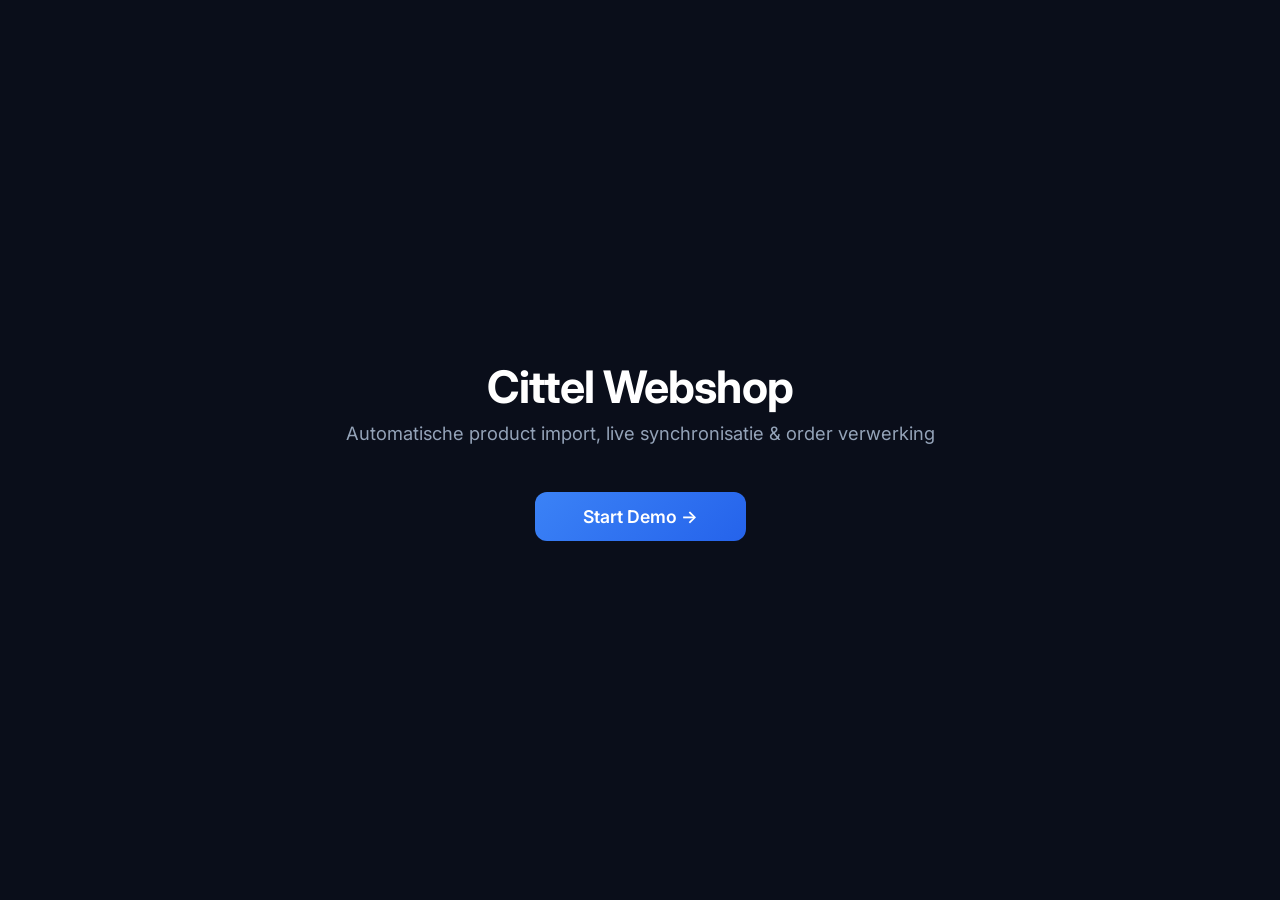
==== docs/cittel-demo.html @ e97b80b8 "@ Add Cittel demo page, make cards visually clickable - Add cittel-demo.html (webshop data flow inte" ====
<!DOCTYPE html>
<html lang="nl">
<head>
<meta charset="UTF-8">
<meta name="viewport" content="width=device-width, initial-scale=1.0">
<title>Cittel,Systeemarchitectuur</title>
<style>
  @import url('https://fonts.googleapis.com/css2?family=Inter:wght@300;400;500;600;700&display=swap');

  * { margin: 0; padding: 0; box-sizing: border-box; }

  body {
    font-family: 'Inter', -apple-system, sans-serif;
    background: #0a0e1a;
    color: #e2e8f0;
    overflow: hidden;
    height: 100vh;
    width: 100vw;
  }

  /* ── Canvas ── */
  .canvas {
    position: relative;
    width: 100vw;
    height: 100vh;
    display: flex;
    align-items: center;
    justify-content: center;
  }

  /* ── Achtergrond grid ── */
  .canvas::before {
    content: '';
    position: absolute;
    inset: 0;
    background-image:
      radial-gradient(circle at 1px 1px, rgba(255,255,255,0.03) 1px, transparent 0);
    background-size: 40px 40px;
  }

  /* ── Titel overlay ── */
  .title-overlay {
    position: absolute;
    inset: 0;
    display: flex;
    flex-direction: column;
    align-items: center;
    justify-content: center;
    z-index: 100;
    background: #0a0e1a;
    transition: opacity 0.8s ease, visibility 0.8s ease;
  }
  .title-overlay.hidden { opacity: 0; visibility: hidden; }

  .title-overlay img {
    width: 280px;
    margin-bottom: 2rem;
    filter: brightness(1.1);
  }
  .title-overlay h1 {
    font-size: 2.8rem;
    font-weight: 700;
    color: #fff;
    letter-spacing: -0.02em;
    margin-bottom: 0.5rem;
  }
  .title-overlay p {
    font-size: 1.15rem;
    color: #94a3b8;
    margin-bottom: 3rem;
  }
  .start-btn {
    padding: 14px 48px;
    background: linear-gradient(135deg, #3b82f6, #2563eb);
    color: #fff;
    border: none;
    border-radius: 12px;
    font-size: 1.1rem;
    font-weight: 600;
    cursor: pointer;
    transition: transform 0.2s, box-shadow 0.2s;
    font-family: inherit;
  }
  .start-btn:hover {
    transform: translateY(-2px);
    box-shadow: 0 8px 30px rgba(59,130,246,0.4);
  }

  /* ── Nodes ── */
  .node {
    position: absolute;
    padding: 18px 28px;
    border-radius: 16px;
    text-align: center;
    opacity: 0;
    transform: scale(0.8);
    transition: opacity 0.6s ease, transform 0.6s ease, box-shadow 0.4s ease;
    z-index: 10;
    min-width: 160px;
  }
  .node.visible {
    opacity: 1;
    transform: scale(1);
  }
  .node.active {
    box-shadow: 0 0 40px rgba(59,130,246,0.3);
  }
  .node-icon {
    font-size: 1.8rem;
    margin-bottom: 6px;
  }
  .node-label {
    font-weight: 600;
    font-size: 1rem;
    white-space: nowrap;
  }
  .node-sub {
    font-size: 0.75rem;
    color: #94a3b8;
    margin-top: 4px;
  }

  /* Node kleuren */
  .node-cp       { background: linear-gradient(135deg, #1e293b, #334155); border: 1px solid #475569; top: 42%; left: 8%; }
  .node-python   { background: linear-gradient(135deg, #1a1a2e, #16213e); border: 1px solid #3b82f6; top: 32%; left: 35%; }
  .node-woo      { background: linear-gradient(135deg, #1a1a2e, #1e1a2e); border: 1px solid #8b5cf6; top: 42%; right: 8%; }
  .node-icecat   { background: linear-gradient(135deg, #0f2027, #1a3a3a); border: 1px solid #14b8a6; top: 12%; left: 28%; }
  .node-butler   { background: linear-gradient(135deg, #1a1a0f, #2a2a1a); border: 1px solid #eab308; top: 12%; left: 48%; }
  .node-gemini   { background: linear-gradient(135deg, #1a0f2e, #2d1a4e); border: 1px solid #a78bfa; top: 12%; right: 14%; }
  .node-odoo     { background: linear-gradient(135deg, #1a0f1a, #2e1a2e); border: 1px solid #ec4899; bottom: 28%; right: 20%; }
  .node-klant    { background: linear-gradient(135deg, #0f1a0f, #1a2e1a); border: 1px solid #22c55e; bottom: 28%; right: 45%; }
  .node-webhook  { background: linear-gradient(135deg, #2e1a0f, #3e2a1a); border: 1px solid #f97316; top: 58%; left: 15%; }

  /* ── Verbindingslijnen (SVG) ── */
  svg.connections {
    position: absolute;
    inset: 0;
    width: 100%;
    height: 100%;
    z-index: 5;
    pointer-events: none;
  }
  .conn-line {
    stroke: #334155;
    stroke-width: 2;
    fill: none;
    stroke-dasharray: 8 4;
    opacity: 0;
    transition: opacity 0.6s ease;
  }
  .conn-line.visible { opacity: 0.6; }
  .conn-line.active {
    stroke: #3b82f6;
    opacity: 1;
    stroke-dasharray: none;
  }

  /* Animated dot along path */
  .flow-dot {
    fill: #3b82f6;
    opacity: 0;
    filter: drop-shadow(0 0 6px rgba(59,130,246,0.8));
  }
  .flow-dot.active {
    opacity: 1;
  }

  /* ── Info panel ── */
  .info-panel {
    position: absolute;
    bottom: 40px;
    left: 50%;
    transform: translateX(-50%);
    background: rgba(15, 23, 42, 0.95);
    backdrop-filter: blur(20px);
    border: 1px solid rgba(59,130,246,0.3);
    border-radius: 20px;
    padding: 24px 40px;
    max-width: 700px;
    width: 90%;
    text-align: center;
    z-index: 50;
    opacity: 0;
    transition: opacity 0.5s ease;
  }
  .info-panel.visible { opacity: 1; }
  .info-panel h3 {
    font-size: 1.15rem;
    color: #3b82f6;
    margin-bottom: 8px;
    font-weight: 600;
  }
  .info-panel p {
    font-size: 0.95rem;
    color: #cbd5e1;
    line-height: 1.6;
  }

  /* ── Stap indicator ── */
  .step-indicator {
    position: absolute;
    top: 30px;
    left: 50%;
    transform: translateX(-50%);
    display: flex;
    align-items: center;
    gap: 10px;
    z-index: 50;
    opacity: 0;
    transition: opacity 0.5s ease;
  }
  .step-indicator.visible { opacity: 1; }

  .step-group {
    display: flex;
    align-items: center;
    gap: 8px;
    opacity: 0;
    transform: translateY(-6px);
    transition: opacity 0.4s ease, transform 0.4s ease;
  }
  .step-group.visible { opacity: 1; transform: translateY(0); }

  .step-group-label {
    font-size: 0.65rem;
    text-transform: uppercase;
    letter-spacing: 0.08em;
    color: #475569;
    margin-right: 4px;
    white-space: nowrap;
  }

  .step-group-sep {
    width: 1px;
    height: 18px;
    background: #334155;
    margin: 0 4px;
    opacity: 0;
    transition: opacity 0.4s ease;
  }
  .step-group-sep.visible { opacity: 1; }

  .step-dot {
    width: 10px;
    height: 10px;
    border-radius: 50%;
    background: #334155;
    transition: background 0.3s, transform 0.3s;
  }
  .step-dot.active {
    background: #3b82f6;
    transform: scale(1.3);
  }
  .step-dot.done {
    background: #22c55e;
  }

  /* ── Nav knoppen ── */
  .nav-buttons {
    position: absolute;
    bottom: 40px;
    right: 40px;
    display: flex;
    gap: 12px;
    z-index: 60;
    opacity: 0;
    transition: opacity 0.5s ease;
  }
  .nav-buttons.visible { opacity: 1; }
  .nav-btn {
    padding: 10px 24px;
    border-radius: 10px;
    border: 1px solid #475569;
    background: rgba(15, 23, 42, 0.8);
    color: #e2e8f0;
    font-size: 0.9rem;
    font-weight: 500;
    cursor: pointer;
    transition: all 0.2s;
    font-family: inherit;
  }
  .nav-btn:hover { border-color: #3b82f6; background: rgba(59,130,246,0.1); }
  .nav-btn.primary { background: #2563eb; border-color: #2563eb; }
  .nav-btn.primary:hover { background: #1d4ed8; }

  /* ── Stock demo widget ── */
  .stock-demo {
    position: absolute;
    top: 50%;
    left: 50%;
    transform: translate(-50%, -50%);
    display: flex;
    gap: 40px;
    align-items: center;
    z-index: 20;
    opacity: 0;
    pointer-events: none;
    transition: opacity 0.6s ease;
  }
  .stock-demo.visible { opacity: 1; pointer-events: auto; }

  .stock-card {
    background: rgba(15, 23, 42, 0.95);
    border: 1px solid #334155;
    border-radius: 16px;
    padding: 24px 32px;
    min-width: 220px;
    text-align: center;
    transition: border-color 0.4s;
  }
  .stock-card h4 {
    font-size: 0.75rem;
    text-transform: uppercase;
    letter-spacing: 0.1em;
    color: #64748b;
    margin-bottom: 12px;
  }
  .stock-card .stock-product {
    font-size: 0.85rem;
    color: #94a3b8;
    margin-bottom: 16px;
  }
  .stock-value {
    font-size: 3rem;
    font-weight: 700;
    color: #e2e8f0;
    transition: color 0.3s, transform 0.3s;
    line-height: 1;
  }
  .stock-value.updating {
    color: #3b82f6;
    transform: scale(1.2);
  }
  .stock-value.updated {
    color: #22c55e;
  }
  .stock-label {
    font-size: 0.8rem;
    color: #64748b;
    margin-top: 8px;
  }

  .stock-arrow {
    display: flex;
    flex-direction: column;
    align-items: center;
    gap: 6px;
  }
  .stock-arrow-line {
    width: 80px;
    height: 2px;
    background: #334155;
    position: relative;
    transition: background 0.4s;
  }
  .stock-arrow-line.active { background: #3b82f6; }
  .stock-arrow-line::after {
    content: '';
    position: absolute;
    right: -6px;
    top: -4px;
    border: 5px solid transparent;
    border-left: 8px solid #334155;
    transition: border-left-color 0.4s;
  }
  .stock-arrow-line.active::after { border-left-color: #3b82f6; }
  .stock-arrow-label {
    font-size: 0.7rem;
    color: #64748b;
    transition: color 0.4s;
  }
  .stock-arrow-label.active { color: #3b82f6; }

  .stock-trigger-btn {
    margin-top: 16px;
    padding: 8px 20px;
    background: linear-gradient(135deg, #f97316, #ea580c);
    color: #fff;
    border: none;
    border-radius: 8px;
    font-size: 0.85rem;
    font-weight: 600;
    cursor: pointer;
    font-family: inherit;
    transition: transform 0.2s, box-shadow 0.2s;
  }
  .stock-trigger-btn:hover {
    transform: translateY(-1px);
    box-shadow: 0 4px 15px rgba(249,115,22,0.4);
  }
  .stock-trigger-btn:disabled {
    opacity: 0.5;
    cursor: default;
    transform: none;
    box-shadow: none;
  }

  /* ── Dim overlay voor focus ── */
  .dim-overlay {
    position: absolute;
    inset: 0;
    background: rgba(0, 0, 0, 0.85);
    z-index: 15;
    opacity: 0;
    pointer-events: none;
    transition: opacity 0.6s ease;
  }
  .dim-overlay.visible { opacity: 1; }

  /* ── Pulse animatie op actieve node ── */
  @keyframes pulse {
    0%, 100% { box-shadow: 0 0 20px rgba(59,130,246,0.2); }
    50% { box-shadow: 0 0 40px rgba(59,130,246,0.5); }
  }
  .node.active { animation: pulse 2s ease-in-out infinite; }

  /* ── Dot movement ── */
  @keyframes moveDot {
    0% { offset-distance: 0%; opacity: 1; }
    100% { offset-distance: 100%; opacity: 1; }
  }
</style>
</head>
<body>

<!-- Titelscherm -->
<div class="title-overlay" id="titleScreen">
  <h1>Cittel Webshop</h1>
  <p>Automatische product import, live synchronisatie & order verwerking</p>
  <button class="start-btn" onclick="startDemo()">Start Demo →</button>
</div>

<!-- Stap indicator -->
<div class="step-indicator" id="stepIndicator"></div>

<!-- Canvas -->
<div class="canvas" id="canvas">

  <!-- Nodes -->
  <div class="node node-cp" id="node-cp">
    <div class="node-icon">📦</div>
    <div class="node-label">Connect+</div>
    <div class="node-sub">Exellent API</div>
  </div>

  <div class="node node-python" id="node-python">
    <div class="node-icon">⚙️</div>
    <div class="node-label">Import Engine</div>
    <div class="node-sub">Python scripts</div>
  </div>

  <div class="node node-woo" id="node-woo">
    <div class="node-icon">🛒</div>
    <div class="node-label">WooCommerce</div>
    <div class="node-sub">webshop.cittel.be</div>
  </div>

  <div class="node node-icecat" id="node-icecat">
    <div class="node-icon">📋</div>
    <div class="node-label">Icecat</div>
    <div class="node-sub">Specs & foto's</div>
  </div>

  <div class="node node-butler" id="node-butler">
    <div class="node-icon">🖼️</div>
    <div class="node-label">Butler+</div>
    <div class="node-sub">Foto & spec fallback</div>
  </div>

  <div class="node node-gemini" id="node-gemini">
    <div class="node-icon">✨</div>
    <div class="node-label">Gemini AI</div>
    <div class="node-sub">Beschrijvingen</div>
  </div>

  <div class="node node-klant" id="node-klant">
    <div class="node-icon">👤</div>
    <div class="node-label">Klant</div>
    <div class="node-sub">Bestelling & betaling</div>
  </div>

  <div class="node node-odoo" id="node-odoo">
    <div class="node-icon">📊</div>
    <div class="node-label">Odoo</div>
    <div class="node-sub">Facturatie & boekhouding</div>
  </div>

  <div class="node node-webhook" id="node-webhook">
    <div class="node-icon">🔄</div>
    <div class="node-label">Webhooks</div>
    <div class="node-sub">Live stock & prijs</div>
  </div>

  <!-- Dim overlay -->
  <div class="dim-overlay" id="dimOverlay"></div>

  <!-- Stock demo widget -->
  <div class="stock-demo" id="stockDemo">
    <div class="stock-card" id="stockCardCP" style="border-color: #475569;">
      <h4>Connect+ API</h4>
      <div class="stock-product">HP EliteBook 840 G9</div>
      <div class="stock-value" id="stockCP">12</div>
      <div class="stock-label">voorraad</div>
      <button class="stock-trigger-btn" id="stockBtn" onclick="simulateStockChange()">Wijzig stock → 8</button>
    </div>

    <div class="stock-arrow">
      <div class="stock-arrow-label" id="arrowLabel1">webhook</div>
      <div class="stock-arrow-line" id="arrowLine1"></div>
    </div>

    <div class="stock-card" style="border-color: #f97316;">
      <h4>Webhook</h4>
      <div class="stock-product">Verwerking</div>
      <div class="stock-value" id="stockWebhook" style="font-size: 1.5rem; color: #64748b;">wacht...</div>
      <div class="stock-label">status</div>
    </div>

    <div class="stock-arrow">
      <div class="stock-arrow-label" id="arrowLabel2">update</div>
      <div class="stock-arrow-line" id="arrowLine2"></div>
    </div>

    <div class="stock-card" style="border-color: #8b5cf6;">
      <h4>Webshop</h4>
      <div class="stock-product">HP EliteBook 840 G9</div>
      <div class="stock-value" id="stockWoo">12</div>
      <div class="stock-label">voorraad</div>
    </div>
  </div>

  <!-- SVG verbindingen -->
  <svg class="connections" id="svgConnections"></svg>
</div>

<!-- Info panel -->
<div class="info-panel" id="infoPanel">
  <h3 id="infoTitle"></h3>
  <p id="infoText"></p>
</div>

<!-- Navigatie -->
<div class="nav-buttons" id="navButtons">
  <button class="nav-btn" onclick="prevStep()">← Vorige</button>
  <button class="nav-btn primary" onclick="nextStep()">Volgende →</button>
</div>

<script>
// ── Stappen definitie ──
const steps = [
  {
    title: "De catalogus",
    text: "Connect+ (Exellent) bevat 20.000+ producten met SKU, EAN, prijs en voorraad. Wij gebruiken hiervan 3.000+ artikelen. Dit is de centrale productcatalogus.",
    nodes: ["node-cp"],
    active: "node-cp",
    connections: []
  },
  {
    title: "Product import",
    text: "Een Python script haalt alle producten op uit Connect+ en verrijkt ze met data uit drie externe bronnen voordat ze naar de webshop gaan.",
    nodes: ["node-cp", "node-python"],
    active: "node-python",
    connections: [["node-cp", "node-python"]]
  },
  {
    title: "Data verrijking, Icecat",
    text: "Icecat is een publieke database met productdata voor miljoenen artikelen. Het levert gedetailleerde specificaties, bullet points en professionele productfoto's op basis van EAN of MPN. Dit is de primaire databron.",
    nodes: ["node-cp", "node-python", "node-icecat"],
    active: "node-icecat",
    connections: [["node-cp", "node-python"], ["node-icecat", "node-python"]]
  },
  {
    title: "Data verrijking, Butler+",
    text: "Als Icecat geen data heeft, worden foto's, specs en beschrijvingen gescrapet van Butler+ (het B2B portaal van Exellent). Dit is de fallback.",
    nodes: ["node-cp", "node-python", "node-icecat", "node-butler"],
    active: "node-butler",
    connections: [["node-cp", "node-python"], ["node-icecat", "node-python"], ["node-butler", "node-python"]]
  },
  {
    title: "AI beschrijvingen, Gemini",
    text: "Google Gemini genereert unieke Nederlandse productbeschrijvingen op basis van de verzamelde specs en bullet points. Elke beschrijving is SEO-geoptimaliseerd.",
    nodes: ["node-cp", "node-python", "node-icecat", "node-butler", "node-gemini"],
    active: "node-gemini",
    connections: [["node-cp", "node-python"], ["node-icecat", "node-python"], ["node-butler", "node-python"], ["node-gemini", "node-python"]]
  },
  {
    title: "Webshop",
    text: "De verrijkte producten worden via de WooCommerce REST API aangemaakt met foto's, specs, AI-beschrijving, prijs, voorraad, merk en categorie.",
    nodes: ["node-cp", "node-python", "node-icecat", "node-butler", "node-gemini", "node-woo"],
    active: "node-woo",
    connections: [["node-cp", "node-python"], ["node-icecat", "node-python"], ["node-butler", "node-python"], ["node-gemini", "node-python"], ["node-python", "node-woo"]]
  },
  {
    title: "Live synchronisatie",
    text: "Connect+ stuurt webhooks naar de webshop bij elke stock- of prijswijziging. Een custom WordPress-plugin vangt deze webhooks op en verwerkt ze. De voorraad op de website is altijd actueel, zonder vertraging.",
    nodes: ["node-cp", "node-woo", "node-webhook"],
    active: "node-webhook",
    connections: [["node-cp", "node-webhook"], ["node-webhook", "node-woo"]]
  },
  {
    title: "Live demo - Stock update",
    text: "Klik op 'Wijzig stock' en zie hoe de voorraad real-time doorstroomt van Connect+ via de webhook naar de webshop. De custom plugin verwerkt de data en update het product automatisch.",
    dimBackground: true,
    nodes: ["node-cp", "node-woo", "node-webhook"],
    active: null,
    connections: [["node-cp", "node-webhook"], ["node-webhook", "node-woo"]],
    showStockDemo: true
  },
  {
    title: "Nightly sync",
    text: "Elke nacht draait een Python script dat nieuwe producten toevoegt, verwijderde producten offline haalt, en prijzen & voorraad bijwerkt. Zo blijft de webshop compleet, ook als een webhook gemist wordt.",
    nodes: ["node-cp", "node-python", "node-woo"],
    active: "node-python",
    connections: [["node-cp", "node-python"], ["node-python", "node-woo"]]
  },
  {
    title: "Klant bestelt",
    text: "De klant rekent af via Bancontact of creditcard via Mollie, een betaalprovider die alle populaire betaalmethodes aanbiedt. Na betaling wordt de bestelling automatisch verwerkt, zonder handmatige tussenkomst.",
    nodes: ["node-cp", "node-woo", "node-klant"],
    active: "node-klant",
    connections: [["node-klant", "node-woo"]]
  },
  {
    title: "Automatische verwerking",
    text: "WooCommerce stuurt de bestelling rechtstreeks naar Connect+ voor verzending via DPD, en naar Odoo voor facturatie. Volledig automatisch, inclusief BTW-nummer.",
    nodes: ["node-cp", "node-woo", "node-klant", "node-odoo"],
    active: "node-odoo",
    connections: [["node-klant", "node-woo"], ["node-woo", "node-cp"], ["node-woo", "node-odoo"]]
  },
  {
    title: "Volledig automatisch",
    text: "Van catalogus tot factuur, alles draait zonder handmatige tussenkomst. Nieuwe producten verschijnen 's nachts, stock en prijs updaten live, en elke bestelling stroomt automatisch door het hele systeem.",
    nodes: ["node-cp", "node-python", "node-icecat", "node-butler", "node-gemini", "node-woo", "node-webhook", "node-klant", "node-odoo"],
    active: null,
    connections: [["node-cp", "node-python"], ["node-icecat", "node-python"], ["node-butler", "node-python"], ["node-gemini", "node-python"], ["node-python", "node-woo"], ["node-cp", "node-webhook"], ["node-webhook", "node-woo"], ["node-klant", "node-woo"], ["node-woo", "node-cp"], ["node-woo", "node-odoo"]]
  }
];

let currentStep = -1;
const allNodeIds = ["node-cp", "node-python", "node-woo", "node-icecat", "node-butler", "node-gemini", "node-klant", "node-odoo", "node-webhook"];

// ── Stap groepen ──
const stepGroups = [
  { label: "Product",    steps: [0, 1, 2, 3, 4, 5] },
  { label: "Sync",       steps: [6, 7, 8] },
  { label: "Bestelling", steps: [9, 10, 11] },
];

function getGroupForStep(stepIndex) {
  return stepGroups.findIndex(g => g.steps.includes(stepIndex));
}

// ── Init step dots per groep ──
function initStepDots() {
  const indicator = document.getElementById('stepIndicator');
  stepGroups.forEach((group, gi) => {
    if (gi > 0) {
      const sep = document.createElement('div');
      sep.className = 'step-group-sep';
      sep.dataset.sepAfter = gi - 1;
      indicator.appendChild(sep);
    }
    const wrap = document.createElement('div');
    wrap.className = 'step-group';
    wrap.dataset.group = gi;

    const lbl = document.createElement('span');
    lbl.className = 'step-group-label';
    lbl.textContent = group.label;
    wrap.appendChild(lbl);

    group.steps.forEach(si => {
      const dot = document.createElement('div');
      dot.className = 'step-dot';
      dot.dataset.step = si;
      wrap.appendChild(dot);
    });
    indicator.appendChild(wrap);
  });
}

// ── Node center positie ophalen ──
function getNodeCenter(id) {
  const el = document.getElementById(id);
  if (!el) return { x: 0, y: 0 };
  const r = el.getBoundingClientRect();
  return { x: r.left + r.width / 2, y: r.top + r.height / 2 };
}

// ── Verbindingen tekenen ──
let _activeConns = {};  // key → { path, circle }

function _connKey(from, to) { return from + '→' + to; }

function drawConnections(connections, allActive) {
  const svg = document.getElementById('svgConnections');
  const newKeys = new Set(connections.map(([f, t]) => _connKey(f, t)));

  // Verwijder connecties die niet meer nodig zijn (fade out)
  Object.keys(_activeConns).forEach(key => {
    if (!newKeys.has(key)) {
      const { path, circle } = _activeConns[key];
      path.classList.remove('visible', 'active');
      circle.classList.remove('active');
      // Verwijder na fade-out
      setTimeout(() => { path.remove(); circle.remove(); }, 600);
      delete _activeConns[key];
    }
  });

  connections.forEach(([fromId, toId], idx) => {
    const key = _connKey(fromId, toId);

    // Bestaande connectie: update positie, skip aanmaken
    if (_activeConns[key]) {
      const from = getNodeCenter(fromId);
      const to = getNodeCenter(toId);
      const midX = (from.x + to.x) / 2;
      const midY = (from.y + to.y) / 2 - 30;
      const d = `M ${from.x} ${from.y} Q ${midX} ${midY} ${to.x} ${to.y}`;
      _activeConns[key].path.setAttribute('d', d);
      _activeConns[key].path.setAttribute('id', `path-${idx}`);
      // Update mpath href
      const mp = _activeConns[key].circle.querySelector('mpath');
      if (mp) mp.setAttributeNS('http://www.w3.org/1999/xlink', 'href', `#path-${idx}`);
      if (allActive) _activeConns[key].path.classList.add('active');
      return;
    }

    // Nieuwe connectie aanmaken
    const from = getNodeCenter(fromId);
    const to = getNodeCenter(toId);
    const midX = (from.x + to.x) / 2;
    const midY = (from.y + to.y) / 2 - 30;
    const d = `M ${from.x} ${from.y} Q ${midX} ${midY} ${to.x} ${to.y}`;

    const path = document.createElementNS('http://www.w3.org/2000/svg', 'path');
    path.setAttribute('d', d);
    path.setAttribute('id', `path-${idx}`);
    path.classList.add('conn-line');
    setTimeout(() => path.classList.add('visible'), 50);
    if (allActive) path.classList.add('active');
    svg.appendChild(path);

    const circle = document.createElementNS('http://www.w3.org/2000/svg', 'circle');
    circle.setAttribute('r', '5');
    circle.classList.add('flow-dot');

    const animMotion = document.createElementNS('http://www.w3.org/2000/svg', 'animateMotion');
    animMotion.setAttribute('dur', '2s');
    animMotion.setAttribute('repeatCount', 'indefinite');
    const mpath = document.createElementNS('http://www.w3.org/2000/svg', 'mpath');
    mpath.setAttributeNS('http://www.w3.org/1999/xlink', 'href', `#path-${idx}`);
    animMotion.appendChild(mpath);
    circle.appendChild(animMotion);

    setTimeout(() => circle.classList.add('active'), 200);
    svg.appendChild(circle);

    _activeConns[key] = { path, circle };
  });
}

// ── Stock demo simulatie ──
function resetStockDemo() {
  document.getElementById('stockCP').textContent = '12';
  document.getElementById('stockWoo').textContent = '12';
  document.getElementById('stockWebhook').textContent = 'wacht...';
  document.getElementById('stockWebhook').style.fontSize = '1.5rem';
  document.getElementById('stockWebhook').style.color = '#64748b';
  document.getElementById('stockBtn').disabled = false;
  ['stockCP', 'stockWoo', 'stockWebhook'].forEach(id => {
    const el = document.getElementById(id);
    el.classList.remove('updating', 'updated');
  });
  ['arrowLine1', 'arrowLine2'].forEach(id => {
    document.getElementById(id).classList.remove('active');
  });
  ['arrowLabel1', 'arrowLabel2'].forEach(id => {
    document.getElementById(id).classList.remove('active');
  });
}

function simulateStockChange() {
  const btn = document.getElementById('stockBtn');
  btn.disabled = true;

  const cpVal   = document.getElementById('stockCP');
  const whVal   = document.getElementById('stockWebhook');
  const wooVal  = document.getElementById('stockWoo');
  const arrow1  = document.getElementById('arrowLine1');
  const arrow2  = document.getElementById('arrowLine2');
  const label1  = document.getElementById('arrowLabel1');
  const label2  = document.getElementById('arrowLabel2');

  // Stap 1: Connect+ stock wijzigt → 8
  cpVal.classList.add('updating');
  setTimeout(() => {
    cpVal.textContent = '8';
    cpVal.classList.remove('updating');
    cpVal.classList.add('updated');
  }, 400);

  // Stap 2: Pijl 1 activeert, webhook ontvangt
  setTimeout(() => {
    arrow1.classList.add('active');
    label1.classList.add('active');
  }, 900);

  setTimeout(() => {
    whVal.textContent = 'ontvangen';
    whVal.style.fontSize = '1.2rem';
    whVal.style.color = '#f97316';
  }, 1400);

  // Stap 3: Webhook verwerkt
  setTimeout(() => {
    whVal.textContent = 'verwerkt ✓';
    whVal.style.color = '#22c55e';
  }, 2200);

  // Stap 4: Pijl 2 activeert, WooCommerce stock wijzigt → 8
  setTimeout(() => {
    arrow2.classList.add('active');
    label2.classList.add('active');
  }, 2800);

  setTimeout(() => {
    wooVal.classList.add('updating');
  }, 3200);

  setTimeout(() => {
    wooVal.textContent = '8';
    wooVal.classList.remove('updating');
    wooVal.classList.add('updated');
  }, 3600);

  // Stap 5: Reset knop na 5 seconden
  setTimeout(() => {
    btn.disabled = false;
    btn.textContent = 'Opnieuw ↻';
    btn.onclick = () => {
      resetStockDemo();
      btn.textContent = 'Wijzig stock → 8';
      btn.onclick = simulateStockChange;
    };
  }, 4500);
}

// ── Stap weergeven ──
function showStep(stepIndex) {
  const step = steps[stepIndex];

  // Stock demo + dim overlay tonen/verbergen
  const stockDemo = document.getElementById('stockDemo');
  const dimOverlay = document.getElementById('dimOverlay');
  if (step.showStockDemo) {
    resetStockDemo();
    stockDemo.classList.add('visible');
  } else {
    stockDemo.classList.remove('visible');
  }
  dimOverlay.classList.toggle('visible', !!step.dimBackground);

  // Nodes
  allNodeIds.forEach(id => {
    const el = document.getElementById(id);
    if (step.nodes.includes(id)) {
      el.classList.add('visible');
    } else {
      el.classList.remove('visible');
    }
    el.classList.toggle('active', id === step.active);
  });

  // Connections
  const isLastStep = stepIndex === steps.length - 1;
  setTimeout(() => drawConnections(step.connections, isLastStep), 300);

  // Info panel
  const panel = document.getElementById('infoPanel');
  const title = document.getElementById('infoTitle');
  const text = document.getElementById('infoText');
  panel.classList.remove('visible');
  setTimeout(() => {
    title.textContent = step.title;
    text.textContent = step.text;
    panel.classList.add('visible');
  }, 200);

  // Step dots — toon alleen de actieve groep
  const activeGroup = getGroupForStep(stepIndex);

  document.querySelectorAll('.step-group').forEach(g => {
    const gi = parseInt(g.dataset.group);
    g.classList.toggle('visible', gi <= activeGroup);
  });
  document.querySelectorAll('.step-group-sep').forEach(s => {
    const after = parseInt(s.dataset.sepAfter);
    s.classList.toggle('visible', after < activeGroup);
  });

  document.querySelectorAll('.step-dot').forEach(dot => {
    const si = parseInt(dot.dataset.step);
    dot.classList.remove('active', 'done');
    if (si < stepIndex) dot.classList.add('done');
    if (si === stepIndex) dot.classList.add('active');
  });
}

function nextStep() {
  if (currentStep < steps.length - 1) {
    currentStep++;
    showStep(currentStep);
  }
}

function prevStep() {
  if (currentStep > 0) {
    currentStep--;
    showStep(currentStep);
  }
}

function startDemo() {
  document.getElementById('titleScreen').classList.add('hidden');
  document.getElementById('stepIndicator').classList.add('visible');
  document.getElementById('navButtons').classList.add('visible');
  currentStep = 0;
  showStep(0);
}

// Keyboard navigatie
document.addEventListener('keydown', (e) => {
  if (e.key === 'ArrowRight' || e.key === ' ') {
    e.preventDefault();
    if (currentStep === -1) startDemo();
    else nextStep();
  }
  if (e.key === 'ArrowLeft') {
    e.preventDefault();
    prevStep();
  }
});

// Init
initStepDots();

// Herpositioneer bij resize — wis cache zodat posities opnieuw berekend worden
window.addEventListener('resize', () => {
  if (currentStep >= 0) {
    // Posities zijn veranderd, herbereken bestaande paden
    const conns = steps[currentStep].connections;
    conns.forEach(([fromId, toId], idx) => {
      const key = _connKey(fromId, toId);
      if (_activeConns[key]) {
        const from = getNodeCenter(fromId);
        const to = getNodeCenter(toId);
        const midX = (from.x + to.x) / 2;
        const midY = (from.y + to.y) / 2 - 30;
        _activeConns[key].path.setAttribute('d', `M ${from.x} ${from.y} Q ${midX} ${midY} ${to.x} ${to.y}`);
      }
    });
  }
});

</script>
</body>
</html>
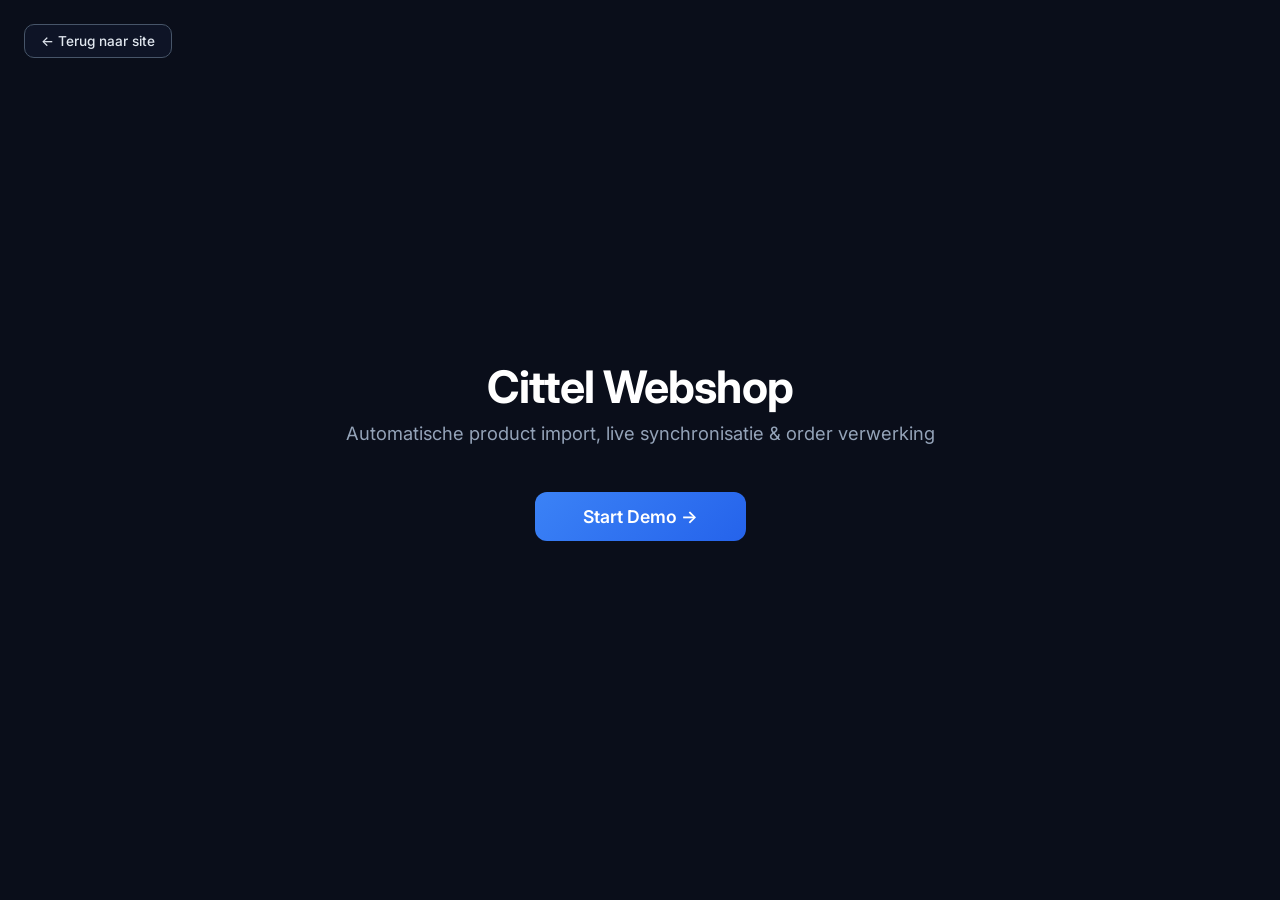
==== commit 7a9902df: "Cittel-demo: live stock demo weg, zelfde tab, terugknop naar site - "Bekijk hoe het werkt" hoorde ni" ====
--- a/docs/cittel-demo.html
+++ b/docs/cittel-demo.html
@@ -283,129 +283,32 @@
   .nav-btn.primary { background: #2563eb; border-color: #2563eb; }
   .nav-btn.primary:hover { background: #1d4ed8; }
 
-  /* ── Stock demo widget ── */
-  .stock-demo {
-    position: absolute;
-    top: 50%;
-    left: 50%;
-    transform: translate(-50%, -50%);
-    display: flex;
-    gap: 40px;
-    align-items: center;
-    z-index: 20;
-    opacity: 0;
-    pointer-events: none;
-    transition: opacity 0.6s ease;
-  }
-  .stock-demo.visible { opacity: 1; pointer-events: auto; }
-
-  .stock-card {
-    background: rgba(15, 23, 42, 0.95);
-    border: 1px solid #334155;
-    border-radius: 16px;
-    padding: 24px 32px;
-    min-width: 220px;
-    text-align: center;
-    transition: border-color 0.4s;
-  }
-  .stock-card h4 {
-    font-size: 0.75rem;
-    text-transform: uppercase;
-    letter-spacing: 0.1em;
-    color: #64748b;
-    margin-bottom: 12px;
-  }
-  .stock-card .stock-product {
-    font-size: 0.85rem;
-    color: #94a3b8;
-    margin-bottom: 16px;
-  }
-  .stock-value {
-    font-size: 3rem;
-    font-weight: 700;
-    color: #e2e8f0;
-    transition: color 0.3s, transform 0.3s;
-    line-height: 1;
-  }
-  .stock-value.updating {
-    color: #3b82f6;
-    transform: scale(1.2);
-  }
-  .stock-value.updated {
-    color: #22c55e;
-  }
-  .stock-label {
-    font-size: 0.8rem;
-    color: #64748b;
-    margin-top: 8px;
-  }
-
-  .stock-arrow {
-    display: flex;
-    flex-direction: column;
+  /* ── Mini terug-knop ── */
+  .mini-back-btn {
+    position: fixed;
+    top: 24px;
+    left: 24px;
+    z-index: 200;
+    display: inline-flex;
     align-items: center;
     gap: 6px;
-  }
-  .stock-arrow-line {
-    width: 80px;
-    height: 2px;
-    background: #334155;
-    position: relative;
-    transition: background 0.4s;
-  }
-  .stock-arrow-line.active { background: #3b82f6; }
-  .stock-arrow-line::after {
-    content: '';
-    position: absolute;
-    right: -6px;
-    top: -4px;
-    border: 5px solid transparent;
-    border-left: 8px solid #334155;
-    transition: border-left-color 0.4s;
-  }
-  .stock-arrow-line.active::after { border-left-color: #3b82f6; }
-  .stock-arrow-label {
-    font-size: 0.7rem;
-    color: #64748b;
-    transition: color 0.4s;
-  }
-  .stock-arrow-label.active { color: #3b82f6; }
-
-  .stock-trigger-btn {
-    margin-top: 16px;
-    padding: 8px 20px;
-    background: linear-gradient(135deg, #f97316, #ea580c);
+    padding: 8px 16px;
+    border-radius: 10px;
+    border: 1px solid #475569;
+    background: rgba(15, 23, 42, 0.8);
+    color: #e2e8f0;
+    font-size: 0.85rem;
+    font-weight: 500;
+    text-decoration: none;
+    font-family: inherit;
+    cursor: pointer;
+    transition: all 0.2s;
+  }
+  .mini-back-btn:hover {
+    border-color: #3b82f6;
+    background: rgba(59,130,246,0.15);
     color: #fff;
-    border: none;
-    border-radius: 8px;
-    font-size: 0.85rem;
-    font-weight: 600;
-    cursor: pointer;
-    font-family: inherit;
-    transition: transform 0.2s, box-shadow 0.2s;
-  }
-  .stock-trigger-btn:hover {
-    transform: translateY(-1px);
-    box-shadow: 0 4px 15px rgba(249,115,22,0.4);
-  }
-  .stock-trigger-btn:disabled {
-    opacity: 0.5;
-    cursor: default;
-    transform: none;
-    box-shadow: none;
-  }
-
-  /* ── Dim overlay voor focus ── */
-  .dim-overlay {
-    position: absolute;
-    inset: 0;
-    background: rgba(0, 0, 0, 0.85);
-    z-index: 15;
-    opacity: 0;
-    pointer-events: none;
-    transition: opacity 0.6s ease;
-  }
-  .dim-overlay.visible { opacity: 1; }
+  }
 
   /* ── Pulse animatie op actieve node ── */
   @keyframes pulse {
@@ -422,6 +325,9 @@
 </style>
 </head>
 <body>
+
+<!-- Mini terug-knop -->
+<a href="index.html#internship" class="mini-back-btn" id="miniBackBtn" onclick="return handleMiniBackClick(event)">&larr; Terug naar site</a>
 
 <!-- Titelscherm -->
 <div class="title-overlay" id="titleScreen">
@@ -491,44 +397,6 @@
     <div class="node-sub">Live stock & prijs</div>
   </div>
 
-  <!-- Dim overlay -->
-  <div class="dim-overlay" id="dimOverlay"></div>
-
-  <!-- Stock demo widget -->
-  <div class="stock-demo" id="stockDemo">
-    <div class="stock-card" id="stockCardCP" style="border-color: #475569;">
-      <h4>Connect+ API</h4>
-      <div class="stock-product">HP EliteBook 840 G9</div>
-      <div class="stock-value" id="stockCP">12</div>
-      <div class="stock-label">voorraad</div>
-      <button class="stock-trigger-btn" id="stockBtn" onclick="simulateStockChange()">Wijzig stock → 8</button>
-    </div>
-
-    <div class="stock-arrow">
-      <div class="stock-arrow-label" id="arrowLabel1">webhook</div>
-      <div class="stock-arrow-line" id="arrowLine1"></div>
-    </div>
-
-    <div class="stock-card" style="border-color: #f97316;">
-      <h4>Webhook</h4>
-      <div class="stock-product">Verwerking</div>
-      <div class="stock-value" id="stockWebhook" style="font-size: 1.5rem; color: #64748b;">wacht...</div>
-      <div class="stock-label">status</div>
-    </div>
-
-    <div class="stock-arrow">
-      <div class="stock-arrow-label" id="arrowLabel2">update</div>
-      <div class="stock-arrow-line" id="arrowLine2"></div>
-    </div>
-
-    <div class="stock-card" style="border-color: #8b5cf6;">
-      <h4>Webshop</h4>
-      <div class="stock-product">HP EliteBook 840 G9</div>
-      <div class="stock-value" id="stockWoo">12</div>
-      <div class="stock-label">voorraad</div>
-    </div>
-  </div>
-
   <!-- SVG verbindingen -->
   <svg class="connections" id="svgConnections"></svg>
 </div>
@@ -542,7 +410,7 @@
 <!-- Navigatie -->
 <div class="nav-buttons" id="navButtons">
   <button class="nav-btn" onclick="prevStep()">← Vorige</button>
-  <button class="nav-btn primary" onclick="nextStep()">Volgende →</button>
+  <button class="nav-btn primary" id="nextBtn" onclick="nextStep()">Volgende →</button>
 </div>
 
 <script>
@@ -598,15 +466,6 @@
     connections: [["node-cp", "node-webhook"], ["node-webhook", "node-woo"]]
   },
   {
-    title: "Live demo - Stock update",
-    text: "Klik op 'Wijzig stock' en zie hoe de voorraad real-time doorstroomt van Connect+ via de webhook naar de webshop. De custom plugin verwerkt de data en update het product automatisch.",
-    dimBackground: true,
-    nodes: ["node-cp", "node-woo", "node-webhook"],
-    active: null,
-    connections: [["node-cp", "node-webhook"], ["node-webhook", "node-woo"]],
-    showStockDemo: true
-  },
-  {
     title: "Nightly sync",
     text: "Elke nacht draait een Python script dat nieuwe producten toevoegt, verwijderde producten offline haalt, en prijzen & voorraad bijwerkt. Zo blijft de webshop compleet, ook als een webhook gemist wordt.",
     nodes: ["node-cp", "node-python", "node-woo"],
@@ -642,8 +501,8 @@
 // ── Stap groepen ──
 const stepGroups = [
   { label: "Product",    steps: [0, 1, 2, 3, 4, 5] },
-  { label: "Sync",       steps: [6, 7, 8] },
-  { label: "Bestelling", steps: [9, 10, 11] },
+  { label: "Sync",       steps: [6, 7] },
+  { label: "Bestelling", steps: [8, 9, 10] },
 ];
 
 function getGroupForStep(stepIndex) {
@@ -761,106 +620,9 @@
   });
 }
 
-// ── Stock demo simulatie ──
-function resetStockDemo() {
-  document.getElementById('stockCP').textContent = '12';
-  document.getElementById('stockWoo').textContent = '12';
-  document.getElementById('stockWebhook').textContent = 'wacht...';
-  document.getElementById('stockWebhook').style.fontSize = '1.5rem';
-  document.getElementById('stockWebhook').style.color = '#64748b';
-  document.getElementById('stockBtn').disabled = false;
-  ['stockCP', 'stockWoo', 'stockWebhook'].forEach(id => {
-    const el = document.getElementById(id);
-    el.classList.remove('updating', 'updated');
-  });
-  ['arrowLine1', 'arrowLine2'].forEach(id => {
-    document.getElementById(id).classList.remove('active');
-  });
-  ['arrowLabel1', 'arrowLabel2'].forEach(id => {
-    document.getElementById(id).classList.remove('active');
-  });
-}
-
-function simulateStockChange() {
-  const btn = document.getElementById('stockBtn');
-  btn.disabled = true;
-
-  const cpVal   = document.getElementById('stockCP');
-  const whVal   = document.getElementById('stockWebhook');
-  const wooVal  = document.getElementById('stockWoo');
-  const arrow1  = document.getElementById('arrowLine1');
-  const arrow2  = document.getElementById('arrowLine2');
-  const label1  = document.getElementById('arrowLabel1');
-  const label2  = document.getElementById('arrowLabel2');
-
-  // Stap 1: Connect+ stock wijzigt → 8
-  cpVal.classList.add('updating');
-  setTimeout(() => {
-    cpVal.textContent = '8';
-    cpVal.classList.remove('updating');
-    cpVal.classList.add('updated');
-  }, 400);
-
-  // Stap 2: Pijl 1 activeert, webhook ontvangt
-  setTimeout(() => {
-    arrow1.classList.add('active');
-    label1.classList.add('active');
-  }, 900);
-
-  setTimeout(() => {
-    whVal.textContent = 'ontvangen';
-    whVal.style.fontSize = '1.2rem';
-    whVal.style.color = '#f97316';
-  }, 1400);
-
-  // Stap 3: Webhook verwerkt
-  setTimeout(() => {
-    whVal.textContent = 'verwerkt ✓';
-    whVal.style.color = '#22c55e';
-  }, 2200);
-
-  // Stap 4: Pijl 2 activeert, WooCommerce stock wijzigt → 8
-  setTimeout(() => {
-    arrow2.classList.add('active');
-    label2.classList.add('active');
-  }, 2800);
-
-  setTimeout(() => {
-    wooVal.classList.add('updating');
-  }, 3200);
-
-  setTimeout(() => {
-    wooVal.textContent = '8';
-    wooVal.classList.remove('updating');
-    wooVal.classList.add('updated');
-  }, 3600);
-
-  // Stap 5: Reset knop na 5 seconden
-  setTimeout(() => {
-    btn.disabled = false;
-    btn.textContent = 'Opnieuw ↻';
-    btn.onclick = () => {
-      resetStockDemo();
-      btn.textContent = 'Wijzig stock → 8';
-      btn.onclick = simulateStockChange;
-    };
-  }, 4500);
-}
-
 // ── Stap weergeven ──
 function showStep(stepIndex) {
   const step = steps[stepIndex];
-
-  // Stock demo + dim overlay tonen/verbergen
-  const stockDemo = document.getElementById('stockDemo');
-  const dimOverlay = document.getElementById('dimOverlay');
-  if (step.showStockDemo) {
-    resetStockDemo();
-    stockDemo.classList.add('visible');
-  } else {
-    stockDemo.classList.remove('visible');
-  }
-  dimOverlay.classList.toggle('visible', !!step.dimBackground);
 
   // Nodes
   allNodeIds.forEach(id => {
@@ -906,12 +668,35 @@
     if (si < stepIndex) dot.classList.add('done');
     if (si === stepIndex) dot.classList.add('active');
   });
+
+  // Laatste stap: "Volgende" wordt "Terug naar site"
+  const nextBtn = document.getElementById('nextBtn');
+  nextBtn.textContent = (stepIndex === steps.length - 1) ? 'Terug naar site →' : 'Volgende →';
+}
+
+// ── Terug naar de site waar de gebruiker vandaan kwam ──
+function goBackToSite() {
+  if (document.referrer && document.referrer.indexOf(window.location.origin) === 0) {
+    history.back();
+  } else {
+    window.location.href = 'index.html#internship';
+  }
+}
+
+function handleMiniBackClick(e) {
+  // Laat ctrl/cmd/middle-click gewoon in nieuwe tab openen
+  if (e.ctrlKey || e.metaKey || e.shiftKey || e.button === 1) return true;
+  e.preventDefault();
+  goBackToSite();
+  return false;
 }
 
 function nextStep() {
   if (currentStep < steps.length - 1) {
     currentStep++;
     showStep(currentStep);
+  } else {
+    goBackToSite();
   }
 }
 
